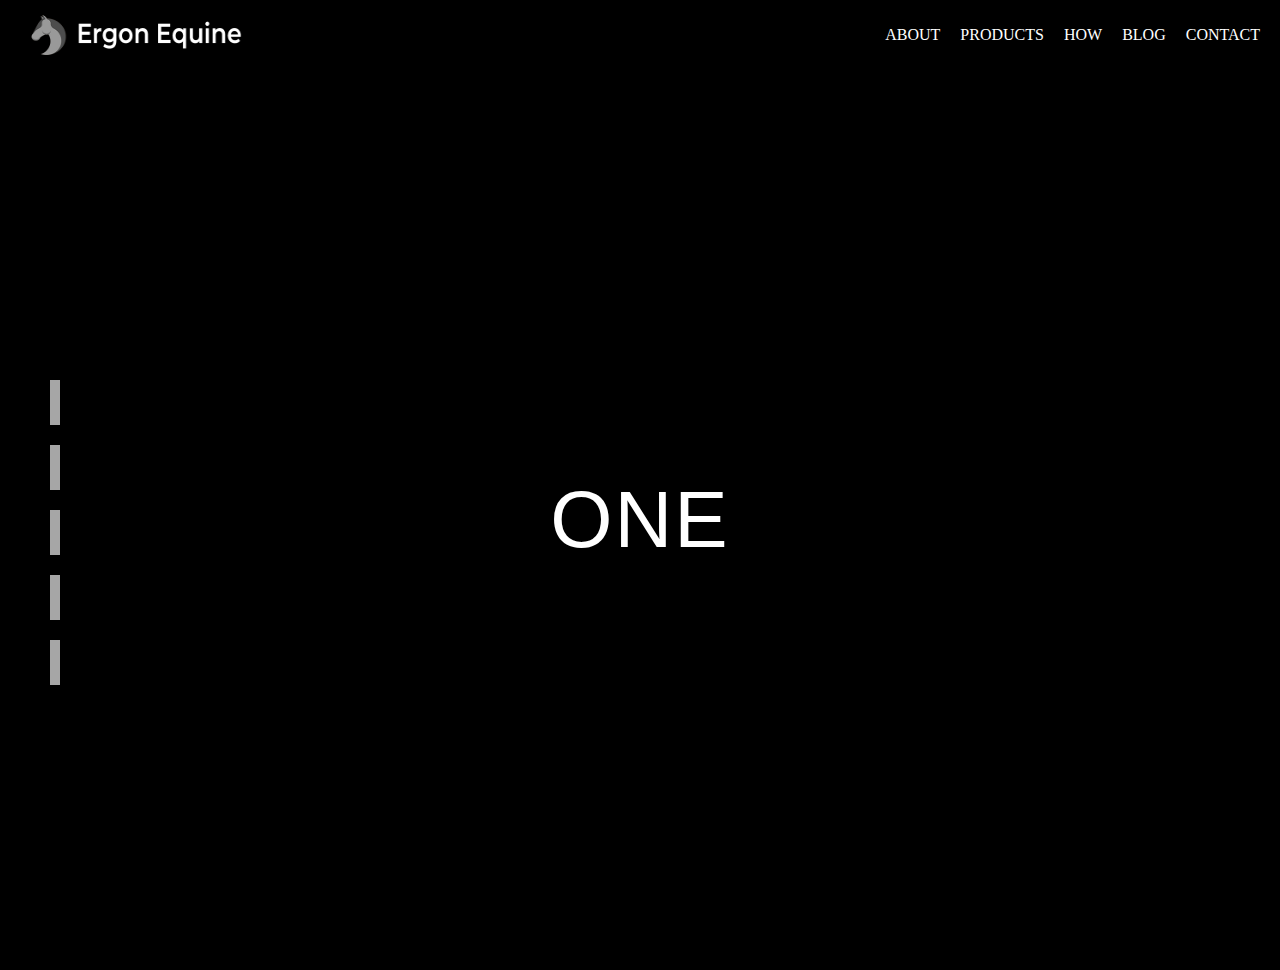
==== index.html @ 9fee210f "Initial Push" ====
<!DOCTYPE html>
<html lang="en">
<head>
    <meta charset="UTF-8">
    <meta http-equiv="X-UA-Compatible" content="IE=edge">
    <meta name="viewport" content="width=device-width, initial-scale=1.0">
    <title>Ergon Equine Landing Page</title>    
    <!-- Bootstrap will help with accessibility -->
    <link href="https://cdn.jsdelivr.net/npm/bootstrap@5.3.0-alpha1/dist/css/bootstrap.min.css" rel="stylesheet" integrity="sha384-GLhlTQ8iRABdZLl6O3oVMWSktQOp6b7In1Zl3/Jr59b6EGGoI1aFkw7cmDA6j6gD" crossorigin="anonymous">
    <link rel="stylesheet" href="css/main.css">
</head>
<body>
 
   <header>
    <div class="logo-wrapper ">
        <div class="logo">
            <a href="#"><img src="images/Logo.png" alt="Ergon Equine Logo" height="50px" width="300px"></a>
        </div>
        <div class="navbar ">
            <div class="close-nav">
                <button>x</button>
            </div>
            <nav>
                <ul>
                    <li><a href="#">About</a></li>
                    <li><a href="#">Products</a></li>
                    <li><a href="#">How</a></li>
                    <li><a href="#">Blog</a></li>
                    <li><a href="#">Contact</a></li>
                </ul>
            </nav>
            
        </div>

        <div class="menu-bar">
            <button><i></i></button>
        </div>
    </div>
   
   </header>
   
    <aside class="sidebar">     
        <span class="dot"><a href="#">Who we are.</a></span>
        <span class="dot"><a href="#">What we make.</a></span>
        <span class="dot"><a href="#">Why we make it.</a></span>
        <span class="dot"><a href="#">Our approach.</a></span>
        <span class="dot"><a href="#">Get in touch</a></span>
    </aside>
   
    <div class="wrapper">
        <section class="one">
            <div class="content">
                <h1>one</h1>
            </div>
           
        </section>
        <section class="two">
            <div class="content">
                <h1>two</h1>
            </div>
        </section>
        <section class="three">
             <div class="content">
                <h1>three</h1> 
             </div>   
        </section>
        <section class="four">
             <div class="content">
                <h1>four</h1>
             </div>
        </section>
        <section class="five">
            <div class="content">
                <h1>five</h1>
            </div>
        </section>    
    </div>
    
    <script src="js/main.js"></script>
</body>
</html>
---- css/main.css ----
body,html{
    width: 100vw;
    height: 100vh;
    background-color: black;
    margin:0;
    padding: 0;
    overflow-x: hidden;
    overflow-y: hidden;
    
}


  
 
  
  header{
       
    padding: 10px 20px;
    position: sticky;
  }

  header .logo-wrapper{
    
    max-width: 1750px;
    margin:0 auto;
    display: flex;
    flex-wrap: wrap;
    align-items: center;
    justify-content: space-between;
    
  }

  header .logo img{
    height: 50px;
    display: block;
  }
  .navbar{
    position: fixed;
    top:0;
    left:100%;
    margin: 0;
    width: 100%;
    height: 50%;
    background-color: #fff;
    padding:20px;
    transition: left 0.3s;
  }
.navbar.show{
    left: 0 !important;
}
.hide-scroll{
    overflow: hidden;
}
.navbar ul{
    all: unset;
    list-style-type: none;
    display: flex;
    flex-direction: column;
    align-items: center;
    gap: 25px;
}
.navbar ul a{
    all:unset;
    color: white;
    text-transform: uppercase;
    cursor: pointer;
    font-weight: 400;
    font-size: 28px;
}


.close-nav {
    text-align: right;
    margin-bottom: 20px;
}
.close-nav button {
    all: unset;
    background: 
#f7f7f7;
    font-size: 42px;
    cursor: pointer;
    border: 1px solid 
rgba(0, 0, 0, 0.2);
    padding: 15px;
    border-radius: 3px;
    color: 
#444444;
}
.close-nav button:hover {
    color: 
#222222;
    background: 
white;
}

.menu-bar button {
    border: 1px solid 
rgba(0, 0, 0, 0.1);
    background: 
#f7f7f7;
    height: 50px;
    width: 50px;
    padding: 5px 10px;
    cursor: pointer;
    border-radius: 3px;
}
.menu-bar i {
    display: block;
    border-top: 3px solid 
#444444;
    border-bottom: 3px solid 
#444444;
}
.menu-bar i::after {
    display: block;
    content: "";
    border-top: 3px solid 
#444444;
    margin: 6px 0;
}
.menu-bar button:hover {
    background: 
white;
}
.menu-bar button:hover i {
    border-color: 
#222222;
}

.container {
    max-width: 900px;
    margin: 0 auto;
    padding: 30px;
}

@media (min-width: 550px) {
    .navbar {
        all: unset;
        display: block;
    }
    .navbar ul {
        flex-direction: row;
        gap: 20px;
    }
    .navbar ul a {
        font-size: inherit;
    }
    .close-nav,
    .menu-bar {
        display: none;
    }
}
.wrapper{
    width:100%;
    height:100vh;
    overflow-y: scroll;
    scroll-snap-type: y proximity;
    
}

.content{
    max-width: 800px;
}
.sidebar{
    position: fixed;
    
    width: 300px;
    top:40%;
    left:0;
    z-index: 1;
    list-style: none;
}


.dot {
    height: 45px;
    width: 10px;
    background: rgba(255, 255, 255, 0.65);    
    backdrop-filter: blur( 50px );
    -webkit-backdrop-filter: blur( 60px );
    border-radius: 10px;    
    border-radius: 0%;
    display: block;
    margin-top:20px;
    margin-left:50px ;
    transition: all .75s ease;
    font-size: 0;
    
    
  }
  .dot a{
    text-decoration: none;
    color: white;
    margin-left: 20px;
  }
  .dot:hover{
    width:250px;
    font-size: 28px;
    
  }
     
section{
    width: 100%;
    height: 100vh;
    display: flex;
    justify-content: center;
    align-items: center;
    scroll-snap-align: start;
    scroll-behavior: smooth;
    position: relative;
}
h1{
    color: white;
    font-family:  sans-serif;
    text-transform: uppercase;
    letter-spacing: 2px;
    font-weight: 500;
    font-size: 5rem;
}
.one{
   background-image: url('../images/saddle1Edit.png');   
   background-repeat: no-repeat;
   background-size: cover;
   background-position: center;
   width: 100%;
    
    
}
.two{
    background-image: url('../images/saddle2.jpg');
   background-repeat: no-repeat;
   background-size: cover;
   background-position: center;
   width: 100%;
}
.three{
    background-image: url('../images/saddle3.jpg');
   background-repeat: no-repeat;
   background-size: cover;
   background-position: center;
   width: 100%;

}
.four{
    background-image: url('../images/saddle4.jpg');
   background-repeat: no-repeat;
   background-size: cover;
   background-position: center;
   width: 100%;

}
.five{
    background-image: url('../images/saddle5.jpg');
   background-repeat: no-repeat;
   background-size: cover;
   background-position: center;
   width: 100%;

}


@media (max-width:750px) {
    .nav > .nav-btn {
      display: inline-block;
      position: absolute;
      right: 0px;
      top: 0px;
    }
    .nav > .nav-btn > label {
      display: inline-block;
      width: 50px;
      height: 50px;
      padding: 13px;
    }
    .nav > .nav-btn > label:hover,.nav  #nav-check:checked ~ .nav-btn > label {
      background-color: rgba(0, 0, 0, 0.3);
    }
    .nav > .nav-btn > label > span {
      display: block;
      width: 25px;
      height: 10px;
      border-top: 2px solid #eee;
    }
    .nav > .nav-links {
      position: absolute;
      display: block;
      width: 100%;
      background-color: #333;
      height: 0px;
      transition: all 0.3s ease-in;
      overflow-y: hidden;
      top: 50px;
      left: 0px;
    }
    .nav > .nav-links > ul li a {
      display: block;
      width: 100%;
    }

    /*   */


    
      .nav > .nav-links > ul li{
        display: block;
        margin-bottom: 20px;
        padding: 0;
        background-color: #333;
         
      }
      .nav > .nav-links > ul li a{
          margin-left: 40%;
      }
      .nav .nav-links ul a.icon{
        margin-left: 33%;
      }

    /*   */
    .nav > #nav-check:not(:checked) ~ .nav-links {
      height: 0px;
    }
    .nav > #nav-check:checked ~ .nav-links {
      height: calc(100vh - 50px);
      overflow-y: auto;
    }
  }
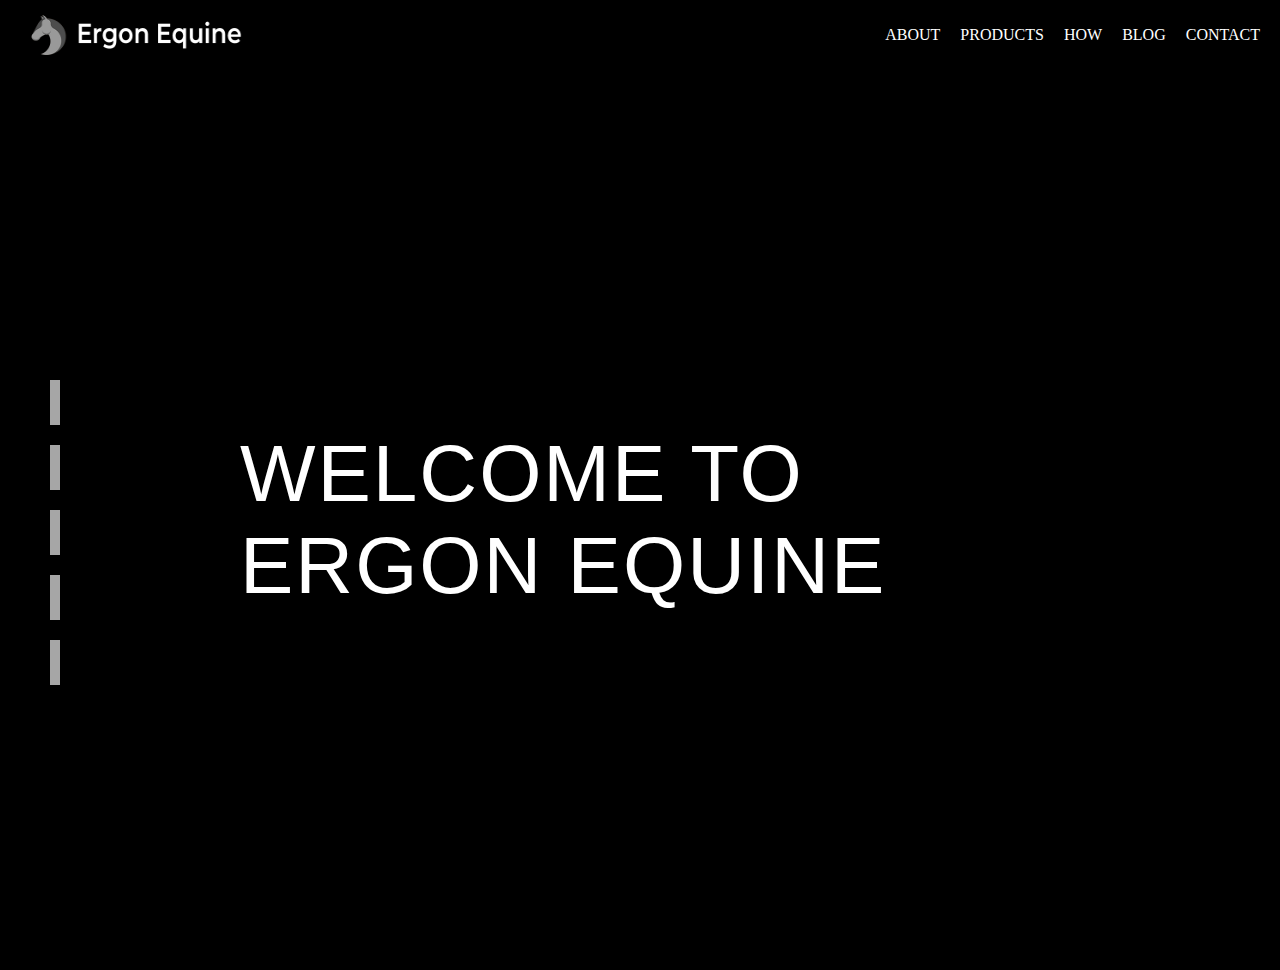
==== commit cdef55d2: "Update index.html" ====
--- a/index.html
+++ b/index.html
@@ -50,7 +50,7 @@
     <div class="wrapper">
         <section class="one">
             <div class="content">
-                <h1>one</h1>
+                <h1>Welcome to Ergon Equine</h1>
             </div>
            
         </section>
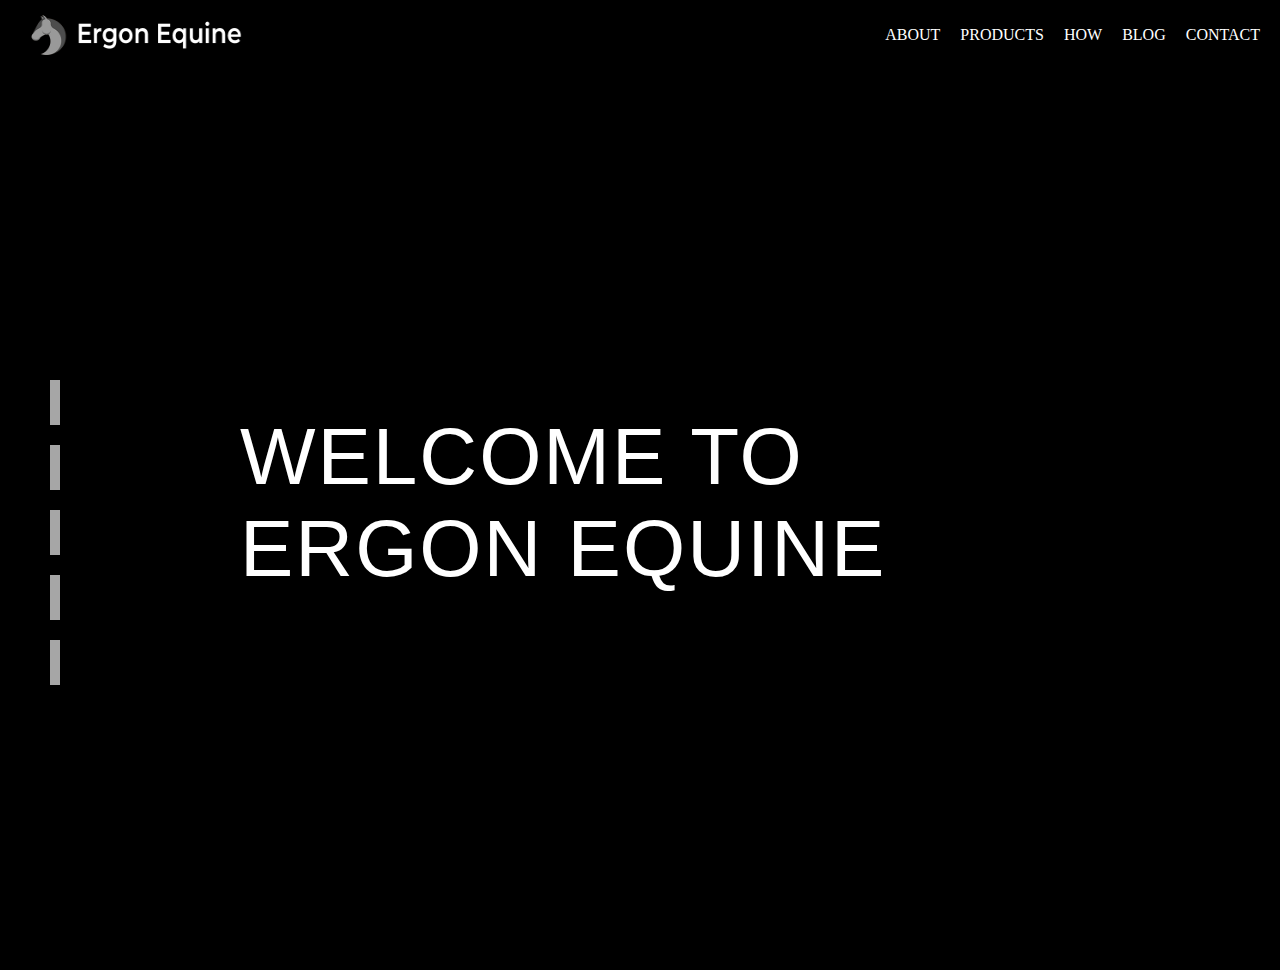
==== commit 2c042d78: "Update index.html" ====
--- a/index.html
+++ b/index.html
@@ -51,6 +51,7 @@
         <section class="one">
             <div class="content">
                 <h1>Welcome to Ergon Equine</h1>
+                <p>Test test test</p>
             </div>
            
         </section>
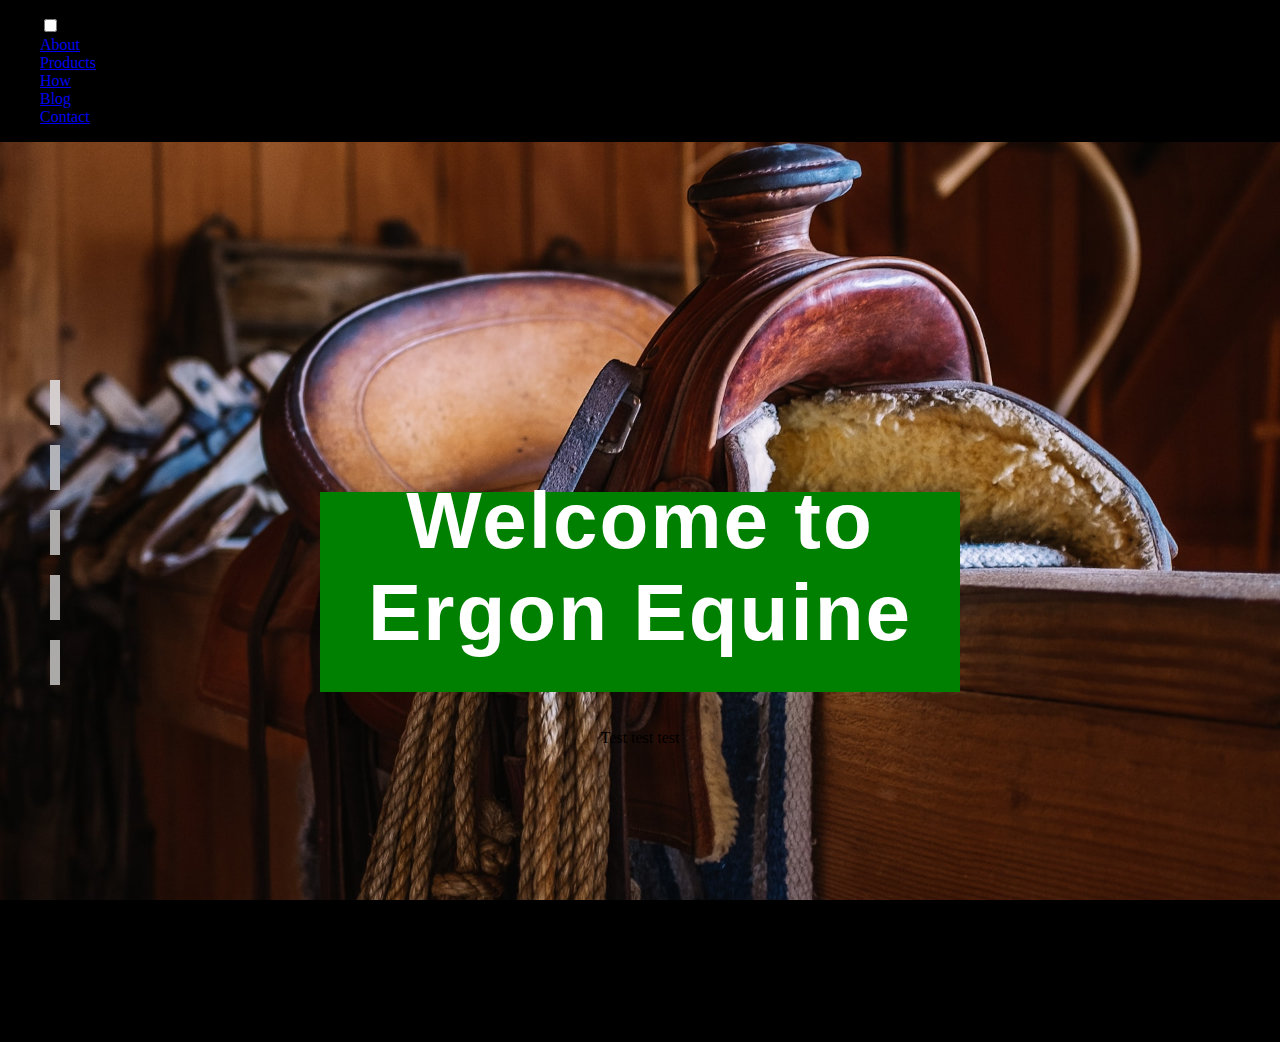
==== commit d7db9e1d: "full base website" ====
--- a/index.html
+++ b/index.html
@@ -11,33 +11,44 @@
 </head>
 <body>
  
-   <header>
-    <div class="logo-wrapper ">
-        <div class="logo">
-            <a href="#"><img src="images/Logo.png" alt="Ergon Equine Logo" height="50px" width="300px"></a>
-        </div>
-        <div class="navbar ">
-            <div class="close-nav">
-                <button>x</button>
-            </div>
-            <nav>
-                <ul>
-                    <li><a href="#">About</a></li>
-                    <li><a href="#">Products</a></li>
-                    <li><a href="#">How</a></li>
-                    <li><a href="#">Blog</a></li>
-                    <li><a href="#">Contact</a></li>
-                </ul>
-            </nav>
-            
-        </div>
+   
+   <nav class="navbar">
 
-        <div class="menu-bar">
-            <button><i></i></button>
-        </div>
-    </div>
-   
-   </header>
+<!-- LOGO -->
+
+<div class="logo"></div>
+
+<!-- NAVIGATION MENU -->
+
+<ul class="nav-links">
+
+<!-- USING CHECKBOX HACK -->
+
+<input type="checkbox" id="checkbox_toggle" />
+
+<label for="checkbox_toggle" class="hamburger">&#9776;</label>
+
+<!-- NAVIGATION MENUS -->
+
+<div class="menu">
+
+<li><a href="/">About</a></li>
+
+<li><a href="/">Products</a></li>
+
+<li class="services"><a href="/">How</a></li>
+
+<li><a href="/">Blog</a></li>
+
+<li><a href="/">Contact</a></li>
+
+</div>
+
+</ul>
+
+</nav>
+
+
    
     <aside class="sidebar">     
         <span class="dot"><a href="#">Who we are.</a></span>
--- a/css/main.css
+++ b/css/main.css
@@ -1,12 +1,13 @@
 
 body,html{
     width: 100vw;
-    height: 100vh;
-    background-color: black;
+    height: 100vh;    
     margin:0;
     padding: 0;
     overflow-x: hidden;
     overflow-y: hidden;
+    position: absolute;
+    background-color: black;
     
 }
 
@@ -14,143 +15,87 @@
   
  
   
-  header{
-       
-    padding: 10px 20px;
-    position: sticky;
-  }
-
-  header .logo-wrapper{
-    
-    max-width: 1750px;
-    margin:0 auto;
-    display: flex;
-    flex-wrap: wrap;
-    align-items: center;
-    justify-content: space-between;
-    
-  }
-
-  header .logo img{
-    height: 50px;
-    display: block;
-  }
-  .navbar{
-    position: fixed;
-    top:0;
-    left:100%;
-    margin: 0;
-    width: 100%;
-    height: 50%;
-    background-color: #fff;
-    padding:20px;
-    transition: left 0.3s;
-  }
-.navbar.show{
-    left: 0 !important;
-}
-.hide-scroll{
-    overflow: hidden;
-}
-.navbar ul{
-    all: unset;
-    list-style-type: none;
-    display: flex;
-    flex-direction: column;
-    align-items: center;
-    gap: 25px;
-}
-.navbar ul a{
-    all:unset;
-    color: white;
-    text-transform: uppercase;
-    cursor: pointer;
-    font-weight: 400;
-    font-size: 28px;
-}
-
-
-.close-nav {
-    text-align: right;
-    margin-bottom: 20px;
-}
-.close-nav button {
-    all: unset;
-    background: 
-#f7f7f7;
-    font-size: 42px;
-    cursor: pointer;
-    border: 1px solid 
-rgba(0, 0, 0, 0.2);
-    padding: 15px;
-    border-radius: 3px;
-    color: 
-#444444;
-}
-.close-nav button:hover {
-    color: 
-#222222;
-    background: 
-white;
-}
-
-.menu-bar button {
-    border: 1px solid 
-rgba(0, 0, 0, 0.1);
-    background: 
-#f7f7f7;
-    height: 50px;
-    width: 50px;
-    padding: 5px 10px;
-    cursor: pointer;
-    border-radius: 3px;
-}
-.menu-bar i {
-    display: block;
-    border-top: 3px solid 
-#444444;
-    border-bottom: 3px solid 
-#444444;
-}
-.menu-bar i::after {
-    display: block;
-    content: "";
-    border-top: 3px solid 
-#444444;
-    margin: 6px 0;
-}
-.menu-bar button:hover {
-    background: 
-white;
-}
-.menu-bar button:hover i {
-    border-color: 
-#222222;
-}
-
-.container {
-    max-width: 900px;
-    margin: 0 auto;
-    padding: 30px;
-}
-
-@media (min-width: 550px) {
-    .navbar {
-        all: unset;
-        display: block;
-    }
-    .navbar ul {
-        flex-direction: row;
-        gap: 20px;
-    }
-    .navbar ul a {
-        font-size: inherit;
-    }
-    .close-nav,
-    .menu-bar {
-        display: none;
-    }
-}
+a {
+
+   text-decoration: none;
+  
+  }
+  
+  li {
+  
+   list-style: none;
+  
+  }
+
+  /* NAVBAR STYLING STARTS */
+
+.navbar {
+
+   display: flex;
+  
+   align-items: center;
+  
+   justify-content: space-between;
+  
+   padding: 20px;
+  
+   background-color: teal;
+  
+   color: #fff;
+  
+  }
+  
+  .nav-links a {
+  
+   color: #fff;
+  
+  }
+  
+  /* LOGO */
+  
+  .logo {
+  
+   font-size: 32px;
+  
+  }
+  
+  /* NAVBAR MENU */
+  
+  .menu {
+  
+   display: flex;
+  
+   gap: 1em;
+  
+   font-size: 18px;
+  
+  }
+  
+  .menu li:hover {
+  
+   background-color: #4c9e9e;
+  
+   border-radius: 5px;
+  
+   transition: 0.3s ease;
+  
+  }
+  
+  .menu li {
+  
+   padding: 5px 14px;
+  
+  }
+  
+  /* DROPDOWN MENU */
+  
+  .services {
+  
+   position: relative; 
+  
+  }
+  
+
 .wrapper{
     width:100%;
     height:100vh;
@@ -160,7 +105,13 @@
 }
 
 .content{
-    max-width: 800px;
+  background-color: green;
+  width: 50%;
+  height: 200px;
+  display: flex;
+  flex-direction: column;
+  justify-content: center;
+  text-align: center;
 }
 .sidebar{
     position: fixed;
@@ -210,16 +161,18 @@
     scroll-behavior: smooth;
     position: relative;
 }
-h1{
+.content h1{
+    
     color: white;
     font-family:  sans-serif;
-    text-transform: uppercase;
     letter-spacing: 2px;
-    font-weight: 500;
+    font-weight: 600;
     font-size: 5rem;
+    width: 100%;
+  
 }
 .one{
-   background-image: url('../images/saddle1Edit.png');   
+   background-image: url('../images/saddle1.jpg');   
    background-repeat: no-repeat;
    background-size: cover;
    background-position: center;
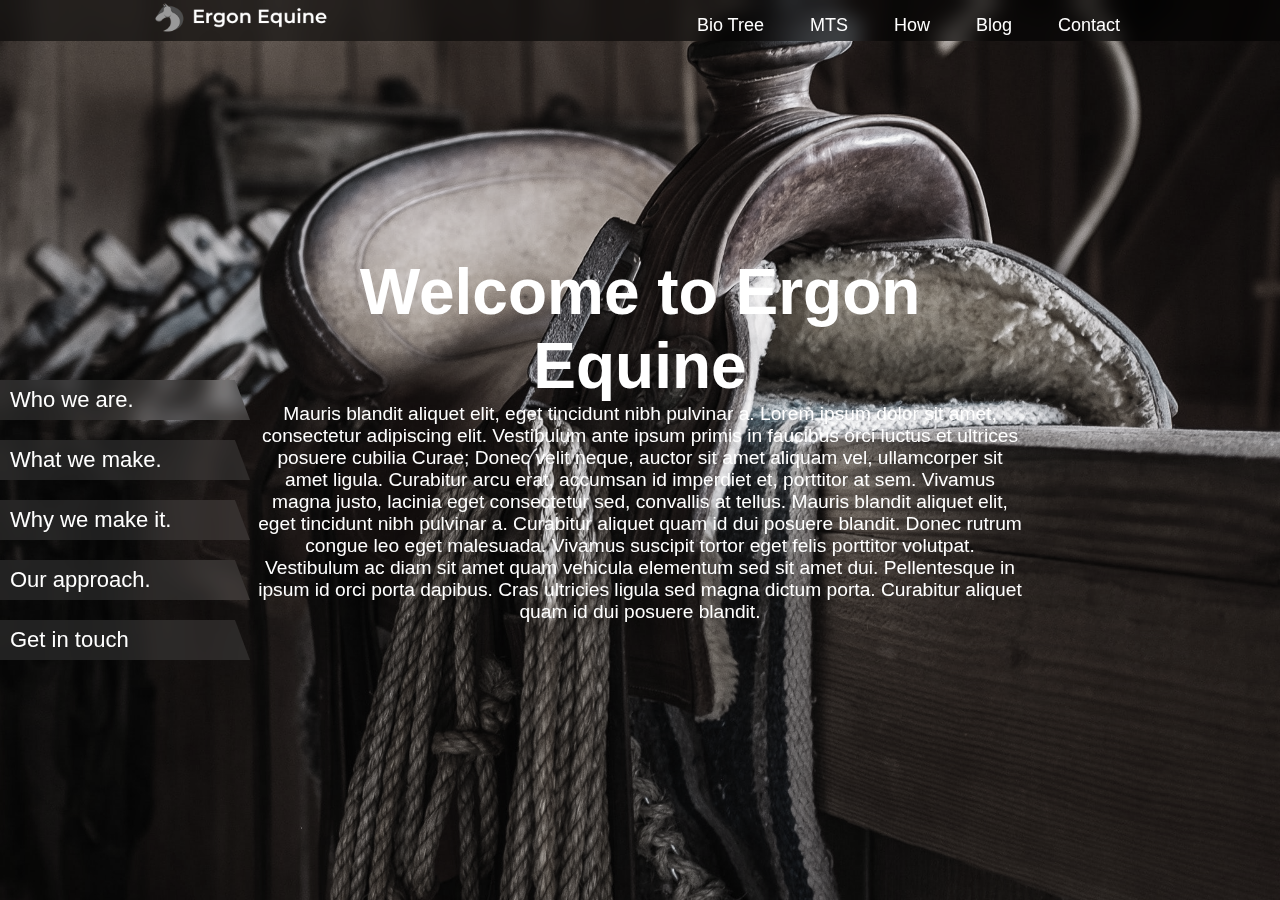
==== commit 054f9c27: "small updates" ====
--- a/index.html
+++ b/index.html
@@ -11,83 +11,94 @@
 </head>
 <body>
  
-   
-   <nav class="navbar">
+    <body>
+  
+        <nav class="navbar">      
+        
+        
+            <div class="logo">
+                <a href="index.html"><img src="images/Logo.png" alt=""></a>
+               </div>
+        
+        <!-- NAVIGATION MENU -->
+        
+        <ul class="nav-links">
+        
+        <!-- USING CHECKBOX HACK -->
+        
+        <input type="checkbox" id="checkbox_toggle" />
+        
+        <label for="checkbox_toggle" class="hamburger">&#9776;</label>
+        
+       <!-- NAVIGATION MENUS -->
+        <div class="menu">
 
-<!-- LOGO -->
+                   
+            <li><a href="biotree.html">Bio Tree</a></li>
+            <li><a href="haloMts.html">MTS</a></li>                   
+            <li><a href="how.html">How</a></li>
+            <li><a href="blog.html">Blog</a></li>
+            <li><a href="contact.html">Contact</a></li>
+        </div>
+        
+        
+       </ul>
+        
+      </nav>
+    
 
-<div class="logo"></div>
-
-<!-- NAVIGATION MENU -->
-
-<ul class="nav-links">
-
-<!-- USING CHECKBOX HACK -->
-
-<input type="checkbox" id="checkbox_toggle" />
-
-<label for="checkbox_toggle" class="hamburger">&#9776;</label>
-
-<!-- NAVIGATION MENUS -->
-
-<div class="menu">
-
-<li><a href="/">About</a></li>
-
-<li><a href="/">Products</a></li>
-
-<li class="services"><a href="/">How</a></li>
-
-<li><a href="/">Blog</a></li>
-
-<li><a href="/">Contact</a></li>
-
-</div>
-
-</ul>
-
-</nav>
-
-
-   
     <aside class="sidebar">     
-        <span class="dot"><a href="#">Who we are.</a></span>
-        <span class="dot"><a href="#">What we make.</a></span>
-        <span class="dot"><a href="#">Why we make it.</a></span>
-        <span class="dot"><a href="#">Our approach.</a></span>
-        <span class="dot"><a href="#">Get in touch</a></span>
+        <span class="dot"><a href="#whoweare">Who we are.</a></span>
+        <span class="dot"><a href="#whatwedo">What we make.</a></span>
+        <span class="dot"><a href="#whywemakeit">Why we make it.</a></span>
+        <span class="dot"><a href="#ourapproach">Our approach.</a></span>
+        <span class="dot"><a href="#contact">Get in touch</a></span>
     </aside>
-   
+ 
     <div class="wrapper">
-        <section class="one">
+        <section class="one" id="whoweare">
             <div class="content">
                 <h1>Welcome to Ergon Equine</h1>
-                <p>Test test test</p>
+                <p class="lead">Mauris blandit aliquet elit, eget tincidunt nibh pulvinar a. Lorem ipsum dolor sit amet, consectetur adipiscing elit. Vestibulum ante ipsum primis in faucibus orci luctus et ultrices posuere cubilia Curae; Donec velit neque, auctor sit amet aliquam vel, ullamcorper sit amet ligula. Curabitur arcu erat, accumsan id imperdiet et, porttitor at sem. Vivamus magna justo, lacinia eget consectetur sed, convallis at tellus. Mauris blandit aliquet elit, eget tincidunt nibh pulvinar a. Curabitur aliquet quam id dui posuere blandit. Donec rutrum congue leo eget malesuada. Vivamus suscipit tortor eget felis porttitor volutpat. Vestibulum ac diam sit amet quam vehicula elementum sed sit amet dui. Pellentesque in ipsum id orci porta dapibus. Cras ultricies ligula sed magna dictum porta. Curabitur aliquet quam id dui posuere blandit.<br><br>
+
+                    </p>
             </div>
            
         </section>
-        <section class="two">
+        <section class="two" id="whatwedo">
             <div class="content">
-                <h1>two</h1>
+                <h1>What we make.</h1>
+                <p class="lead">Mauris blandit aliquet elit, eget tincidunt nibh pulvinar a. Lorem ipsum dolor sit amet, consectetur adipiscing elit. Vestibulum ante ipsum primis in faucibus orci luctus et ultrices posuere cubilia Curae; Donec velit neque, auctor sit amet aliquam vel, ullamcorper sit amet ligula. Curabitur arcu erat, accumsan id imperdiet et, porttitor at sem. Vivamus magna justo, lacinia eget consectetur sed, convallis at tellus. Mauris blandit aliquet elit, eget tincidunt nibh pulvinar a. Curabitur aliquet quam id dui posuere blandit. Donec rutrum congue leo eget malesuada. Vivamus suscipit tortor eget felis porttitor volutpat. Vestibulum ac diam sit amet quam vehicula elementum sed sit amet dui. Pellentesque in ipsum id orci porta dapibus. Cras ultricies ligula sed magna dictum porta. Curabitur aliquet quam id dui posuere blandit.<br><br>
+
+                </p>
             </div>
         </section>
-        <section class="three">
+        <section class="three" id="whywemakeit">
              <div class="content">
-                <h1>three</h1> 
+                <h1>Why we make it.</h1> 
+                <p class="lead">Mauris blandit aliquet elit, eget tincidunt nibh pulvinar a. Lorem ipsum dolor sit amet, consectetur adipiscing elit. Vestibulum ante ipsum primis in faucibus orci luctus et ultrices posuere cubilia Curae; Donec velit neque, auctor sit amet aliquam vel, ullamcorper sit amet ligula. Curabitur arcu erat, accumsan id imperdiet et, porttitor at sem. Vivamus magna justo, lacinia eget consectetur sed, convallis at tellus. Mauris blandit aliquet elit, eget tincidunt nibh pulvinar a. Curabitur aliquet quam id dui posuere blandit. Donec rutrum congue leo eget malesuada. Vivamus suscipit tortor eget felis porttitor volutpat. Vestibulum ac diam sit amet quam vehicula elementum sed sit amet dui. Pellentesque in ipsum id orci porta dapibus. Cras ultricies ligula sed magna dictum porta. Curabitur aliquet quam id dui posuere blandit.<br><br>
+
+                </p>
              </div>   
         </section>
-        <section class="four">
+        <section class="four" id="ourapproach">
              <div class="content">
-                <h1>four</h1>
+                <h1>Our Approach.</h1>
+                <p class="lead">Mauris blandit aliquet elit, eget tincidunt nibh pulvinar a. Lorem ipsum dolor sit amet, consectetur adipiscing elit. Vestibulum ante ipsum primis in faucibus orci luctus et ultrices posuere cubilia Curae; Donec velit neque, auctor sit amet aliquam vel, ullamcorper sit amet ligula. Curabitur arcu erat, accumsan id imperdiet et, porttitor at sem. Vivamus magna justo, lacinia eget consectetur sed, convallis at tellus. Mauris blandit aliquet elit, eget tincidunt nibh pulvinar a. Curabitur aliquet quam id dui posuere blandit. Donec rutrum congue leo eget malesuada. Vivamus suscipit tortor eget felis porttitor volutpat. Vestibulum ac diam sit amet quam vehicula elementum sed sit amet dui. Pellentesque in ipsum id orci porta dapibus. Cras ultricies ligula sed magna dictum porta. Curabitur aliquet quam id dui posuere blandit.<br><br>
+
+                </p>
              </div>
         </section>
-        <section class="five">
+        <section class="five" id="contact">
             <div class="content">
-                <h1>five</h1>
+                <h1>Contact</h1>
+                <p class="lead">Mauris blandit aliquet elit, eget tincidunt nibh pulvinar a. Lorem ipsum dolor sit amet, consectetur adipiscing elit. Vestibulum ante ipsum primis in faucibus orci luctus et ultrices posuere cubilia Curae; Donec velit neque, auctor sit amet aliquam vel, ullamcorper sit amet ligula. Curabitur arcu erat, accumsan id imperdiet et, porttitor at sem. Vivamus magna justo, lacinia eget consectetur sed, convallis at tellus. Mauris blandit aliquet elit, eget tincidunt nibh pulvinar a. Curabitur aliquet quam id dui posuere blandit. Donec rutrum congue leo eget malesuada. Vivamus suscipit tortor eget felis porttitor volutpat. Vestibulum ac diam sit amet quam vehicula elementum sed sit amet dui. Pellentesque in ipsum id orci porta dapibus. Cras ultricies ligula sed magna dictum porta. Curabitur aliquet quam id dui posuere blandit.<br><br>
+
+                </p>
             </div>
         </section>    
     </div>
-    
+
     <script src="js/main.js"></script>
 </body>
 </html>--- a/css/main.css
+++ b/css/main.css
@@ -1,280 +1,378 @@
-
-body,html{
-    width: 100vw;
-    height: 100vh;    
-    margin:0;
-    padding: 0;
-    overflow-x: hidden;
-    overflow-y: hidden;
-    position: absolute;
-    background-color: black;
-    
-}
-
-
-  
- 
-  
-a {
-
-   text-decoration: none;
+/* UTILITIES */
+
+* {
+
+  margin: 0;
+  
+  padding: 0;
+  
+  box-sizing: border-box;
+  
+  }
+  
+  body {
+  
+  font-family: 'Montserrat',sans-serif;
+
+ height: 100vh;
+  
+  }
+  
+  a {
+  
+  text-decoration: none;
   
   }
   
   li {
   
-   list-style: none;
-  
-  }
-
-  /* NAVBAR STYLING STARTS */
-
-.navbar {
-
-   display: flex;
-  
-   align-items: center;
-  
-   justify-content: space-between;
-  
-   padding: 20px;
-  
-   background-color: teal;
-  
-   color: #fff;
-  
-  }
-  
-  .nav-links a {
-  
-   color: #fff;
-  
-  }
-  
-  /* LOGO */
-  
-  .logo {
-  
-   font-size: 32px;
-  
-  }
-  
-  /* NAVBAR MENU */
-  
-  .menu {
-  
-   display: flex;
-  
-   gap: 1em;
-  
-   font-size: 18px;
-  
-  }
-  
-  .menu li:hover {
-  
-   background-color: #4c9e9e;
-  
-   border-radius: 5px;
-  
-   transition: 0.3s ease;
-  
-  }
-  
-  .menu li {
-  
-   padding: 5px 14px;
-  
-  }
-  
-  /* DROPDOWN MENU */
-  
-  .services {
-  
-   position: relative; 
-  
-  }
-  
+  list-style: none;
+  
+  }
+
+.navbar{
+  display:flex;  
+  justify-content: space-around;
+  padding: 0;
+  position: fixed;  
+  color: white;
+  width: 100%;
+  background: rgba(0,0,0,0.55);
+  z-index: 10;
+  backdrop-filter: blur(10px );
+  -webkit-backdrop-filter: blur( 60px );
+ }
+
+.nav-links a {
+  color: #fff;
+}
+
+.logo{
+  
+  display: flex;
+
+  
+}
+.logo img{
+  height:35px;
+}
+
+.menu{
+  display:flex;
+  gap: 1em;
+  font-size: 18px;
+  margin-top: 10px;
+  
+}
+
+.menu li:hover{
+  background: rgba(0,0,0,0.1);
+  border-radius: 2px;
+  transition:0.3 ease;
+}
+.menu li{
+  padding: 5px 14px;
+}
+
+/*RESPONSIVE NAVBAR MENU STARTS*/
+
+/* CHECKBOX HACK */
+
+input[type=checkbox]{
+  display:none;
+}
+
+.hamburger{
+  font-size: 30px;
+  user-select: none;
+  display: none;
+  margin-top: 10px;
+}
+
+.sidebar{
+  position: fixed;  
+  width: 300px;
+  top:40%;
+  left:0;
+  z-index: 1;
+  list-style: none;
+}
+
+
+.dot {
+  width: 250px;
+  height:40px;    
+  border-radius: 0%;
+  display: flex;
+  margin-top:20px;  
+  transition: all .75s ease;
+  font-size: 0;
+  clip-path: polygon(0 0, 94% 0, 100% 100%, 0% 100%);
+  background-color: rgba(255,255,255, 0.1);
+  backdrop-filter: blur(10px );
+  -webkit-backdrop-filter: blur( 60px );
+  font-size: 22px;
+  text-align: left;    
+  align-items: center;
+
+  
+  
+}
+.dot a{
+  text-decoration: none;
+  color: white;
+  font-size: 22px;
+  margin-left: 10px;
+
+
+
+}
+ .dot:hover{
+  transform: translateX(10px);
+  width:300px;
+  background-color: rgba(255,255,255, 0.2);
+  clip-path: polygon(0 0, 100% 0, 100% 100%, 0% 100%);
+  
+} 
 
 .wrapper{
-    width:100%;
-    height:100vh;
-    overflow-y: scroll;
-    scroll-snap-type: y proximity;
-    
-}
-
+  width:100%;
+  height:100vh;
+  overflow-y: scroll;
+  scroll-snap-type: y proximity;
+  
+  
+}
+
+section{
+  display: flex;
+  flex-direction: column;
+  align-items: center;
+  justify-content: center;
+  text-align: center;
+  width: 100%;
+  height: 100vh;
+  scroll-snap-align: center;
+}
 .content{
-  background-color: green;
-  width: 50%;
-  height: 200px;
   display: flex;
   flex-direction: column;
   justify-content: center;
+  width: 60%;
+}
+section h1{
+  font-size: 4rem;
+  color: #fff;
+}
+.lead {
+  font-size: 1.2rem;
+  color: #fff;
+  width: 100%;
   text-align: center;
 }
-.sidebar{
-    position: fixed;
-    
-    width: 300px;
-    top:40%;
-    left:0;
-    z-index: 1;
-    list-style: none;
-}
-
-
-.dot {
-    height: 45px;
-    width: 10px;
-    background: rgba(255, 255, 255, 0.65);    
-    backdrop-filter: blur( 50px );
-    -webkit-backdrop-filter: blur( 60px );
-    border-radius: 10px;    
-    border-radius: 0%;
+
+section#whoweare{
+  
+  background-image: url('../images/saddle1.jpg');
+  background-size: cover;
+  background-repeat: no-repeat;
+  background-position: center;
+  filter: grayscale(.85);
+ 
+}
+section#whatwedo{
+  background-image: url('../images/saddle2.jpg');
+  background-size: cover;
+  background-repeat: no-repeat;
+  background-position: center;
+  filter: grayscale(.85);
+}
+section#whywemakeit{
+  background-image: url('../images/saddle3.jpg');
+  background-size: cover;
+  background-repeat: no-repeat;
+  background-position: center;
+  filter: grayscale(.85);
+}
+section#ourapproach{
+  background-image: url('../images/saddle4.jpg');
+  background-size: cover;
+  background-repeat: no-repeat;
+  background-position: center;
+  filter: grayscale(.85);
+}
+section#contact{
+  background-image: url('../images/saddle5.jpg');
+  background-size: cover;
+  background-repeat: no-repeat;
+  background-position: center;
+  filter: grayscale(.85);
+}
+/* The Biotree sections */
+section#introductionBioTree{
+  background-image: url('../images/saddle6.jpg');
+  background-size: cover;
+  background-repeat: no-repeat;
+  background-position: center;
+  filter: grayscale(.85);
+}
+section#complimentingTheMts{
+  background-image: url('../images/saddle7.jpg');
+  background-size: cover;
+  background-repeat: no-repeat;
+  background-position: center;
+  filter: grayscale(.85);
+}
+section#betterLoad{
+  background-image: url('../images/saddle8.jpg');
+  background-size: cover;
+  background-repeat: no-repeat;
+  background-position: center;
+  filter: grayscale(.85);
+}
+section#reducedRisk{
+  background-image: url('../images/saddle9.jpg');
+  background-size: cover;
+  background-repeat: no-repeat;
+  background-position: center;
+  filter: grayscale(.85);
+}
+section#increasedPerformance{
+  background-image: url('../images/saddle10.jpg');
+  background-size: cover;
+  background-repeat: no-repeat;
+  background-position: center;
+  filter: grayscale(.85);
+}
+section#whereToBuy{
+  background-image: url('../images/saddle11.jpg');
+  background-size: cover;
+  background-repeat: no-repeat;
+  background-position: center;
+  filter: grayscale(.85);
+}
+
+/* The MTS sections */
+section#introMTS{
+  background-image: url('../images/saddle13.jpg');
+  background-size: cover;
+  background-repeat: no-repeat;
+  background-position: center;
+  filter: grayscale(.85);
+}
+section#systemFlexibility{
+  background-image: url('../images/saddle14.jpg');
+  background-size: cover;
+  background-repeat: no-repeat;
+  background-position: center;
+  filter: grayscale(.85);
+}
+section#notAnotherSynthTree{
+  background-image: url('../images/saddle15.jpg');
+  background-size: cover;
+  background-repeat: no-repeat;
+  background-position: center;
+  filter: grayscale(.85);
+}
+section#forTheSaddleMaker{
+  background-image: url('../images/saddle16.jpg');
+  background-size: cover;
+  background-repeat: no-repeat;
+  background-position: center;
+  filter: grayscale(.85);
+}
+section#increasedPerformance{
+  background-image: url('../images/saddle17.jpg');
+  background-size: cover;
+  background-repeat: no-repeat;
+  background-position: center;
+  filter: grayscale(.85);
+}
+section#whereToBuyMTS{
+  background-image: url('../images/saddle12.jpg');
+  background-size: cover;
+  background-repeat: no-repeat;
+  background-position: center;
+  filter: grayscale(.85);
+}
+/* Blog */
+section#underConstruction{
+  background-image: url('../images/saddle12.jpg');
+  background-size: cover;
+  background-repeat: no-repeat;
+  background-position: center;
+  filter: grayscale(.85);
+}
+/* How Sections */
+section#equineResearch{
+  background-image: url('../images/saddle17.jpg');
+  background-size: cover;
+  background-repeat: no-repeat;
+  background-position: center;
+  filter: grayscale(.85);
+}
+section#howTheSaddleIsMade{
+  background-image: url('../images/saddle18.jpg');
+  background-size: cover;
+  background-repeat: no-repeat;
+  background-position: center;
+  filter: grayscale(.85);
+}
+section#devThroughSim{
+  background-image: url('../images/saddle19.jpg');
+  background-size: cover;
+  background-repeat: no-repeat;
+  background-position: center;
+  filter: grayscale(.85);
+}
+section#prototyping{
+  background-image: url('../images/saddle12.jpg');
+  background-size: cover;
+  background-repeat: no-repeat;
+  background-position: center;
+  filter: grayscale(.85);
+}
+
+
+@media(max-width:768px){
+  .menu{
+    display: none;
+    position: absolute;
+    background-color: teal;
+    right:0;
+    left: 0;
+    text-align: center;
+    padding: 16px 0 ;
+  }
+  .menu li:hover{
+    display: inline-block;
+    background-color: #4c9e9e;
+    transition:0.3 ease;
+
+  }
+  .menu li +li{
+    margin-top: 12px;
+  }
+  input[type=checkbox]:checked~.menu{
     display: block;
-    margin-top:20px;
-    margin-left:50px ;
-    transition: all .75s ease;
-    font-size: 0;
-    
-    
-  }
-  .dot a{
-    text-decoration: none;
-    color: white;
-    margin-left: 20px;
-  }
-  .dot:hover{
-    width:250px;
-    font-size: 28px;
-    
-  }
-     
-section{
-    width: 100%;
-    height: 100vh;
-    display: flex;
-    justify-content: center;
-    align-items: center;
-    scroll-snap-align: start;
-    scroll-behavior: smooth;
-    position: relative;
-}
-.content h1{
-    
-    color: white;
-    font-family:  sans-serif;
-    letter-spacing: 2px;
-    font-weight: 600;
-    font-size: 5rem;
-    width: 100%;
-  
-}
-.one{
-   background-image: url('../images/saddle1.jpg');   
-   background-repeat: no-repeat;
-   background-size: cover;
-   background-position: center;
-   width: 100%;
-    
-    
-}
-.two{
-    background-image: url('../images/saddle2.jpg');
-   background-repeat: no-repeat;
-   background-size: cover;
-   background-position: center;
-   width: 100%;
-}
-.three{
-    background-image: url('../images/saddle3.jpg');
-   background-repeat: no-repeat;
-   background-size: cover;
-   background-position: center;
-   width: 100%;
-
-}
-.four{
-    background-image: url('../images/saddle4.jpg');
-   background-repeat: no-repeat;
-   background-size: cover;
-   background-position: center;
-   width: 100%;
-
-}
-.five{
-    background-image: url('../images/saddle5.jpg');
-   background-repeat: no-repeat;
-   background-size: cover;
-   background-position: center;
-   width: 100%;
-
-}
-
-
-@media (max-width:750px) {
-    .nav > .nav-btn {
-      display: inline-block;
-      position: absolute;
-      right: 0px;
-      top: 0px;
-    }
-    .nav > .nav-btn > label {
-      display: inline-block;
-      width: 50px;
-      height: 50px;
-      padding: 13px;
-    }
-    .nav > .nav-btn > label:hover,.nav  #nav-check:checked ~ .nav-btn > label {
-      background-color: rgba(0, 0, 0, 0.3);
-    }
-    .nav > .nav-btn > label > span {
-      display: block;
-      width: 25px;
-      height: 10px;
-      border-top: 2px solid #eee;
-    }
-    .nav > .nav-links {
-      position: absolute;
-      display: block;
-      width: 100%;
-      background-color: #333;
-      height: 0px;
-      transition: all 0.3s ease-in;
-      overflow-y: hidden;
-      top: 50px;
-      left: 0px;
-    }
-    .nav > .nav-links > ul li a {
-      display: block;
-      width: 100%;
-    }
-
-    /*   */
-
-
-    
-      .nav > .nav-links > ul li{
-        display: block;
-        margin-bottom: 20px;
-        padding: 0;
-        background-color: #333;
-         
-      }
-      .nav > .nav-links > ul li a{
-          margin-left: 40%;
-      }
-      .nav .nav-links ul a.icon{
-        margin-left: 33%;
-      }
-
-    /*   */
-    .nav > #nav-check:not(:checked) ~ .nav-links {
-      height: 0px;
-    }
-    .nav > #nav-check:checked ~ .nav-links {
-      height: calc(100vh - 50px);
-      overflow-y: auto;
-    }
-  }+  }
+  .hamburger{
+    display: block;
+  }
+  .logo{
+    height: 80px;
+    width: 350px;  
+  }
+  section .content{
+    display: block;
+    background-color: #4c9e9e;
+
+  }
+  section .content h1{
+   font-size: 34px;
+  }
+  section .content .lead{
+    font-size: 15px;
+  }
+  
+}